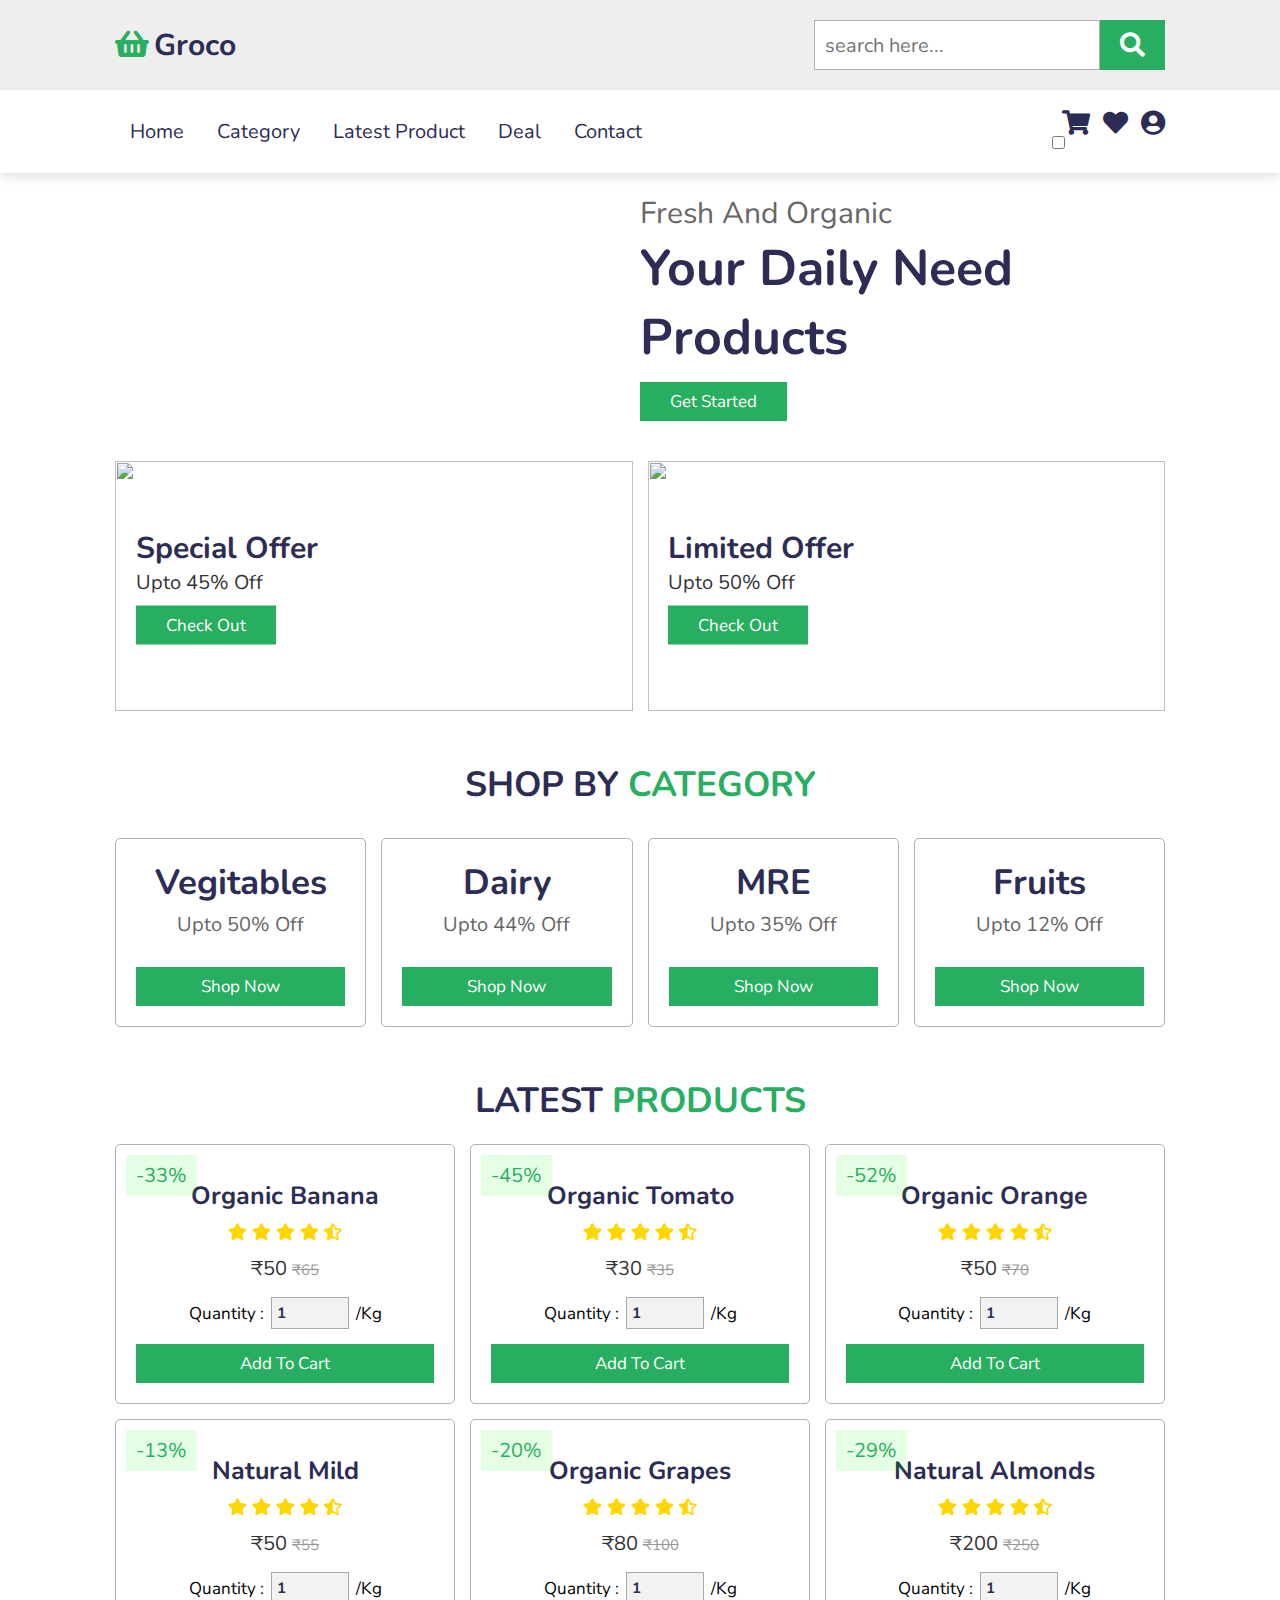
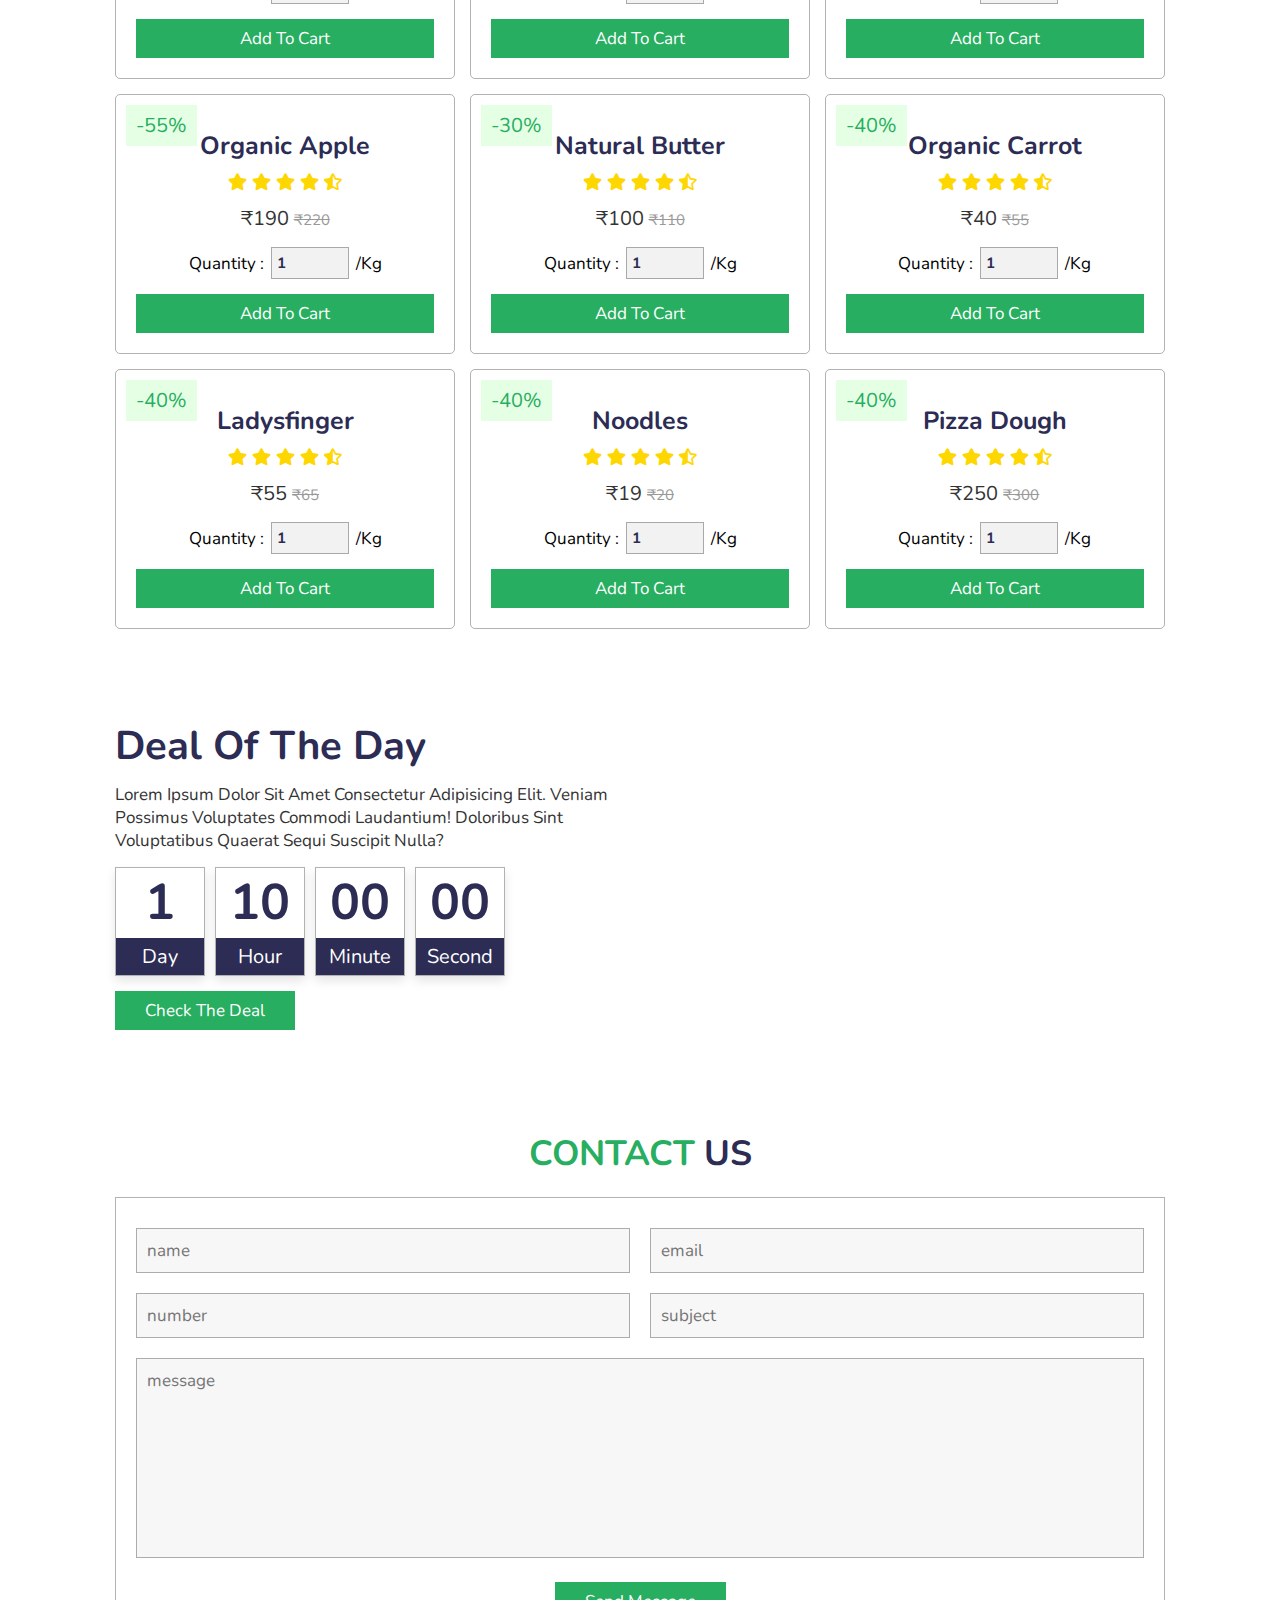
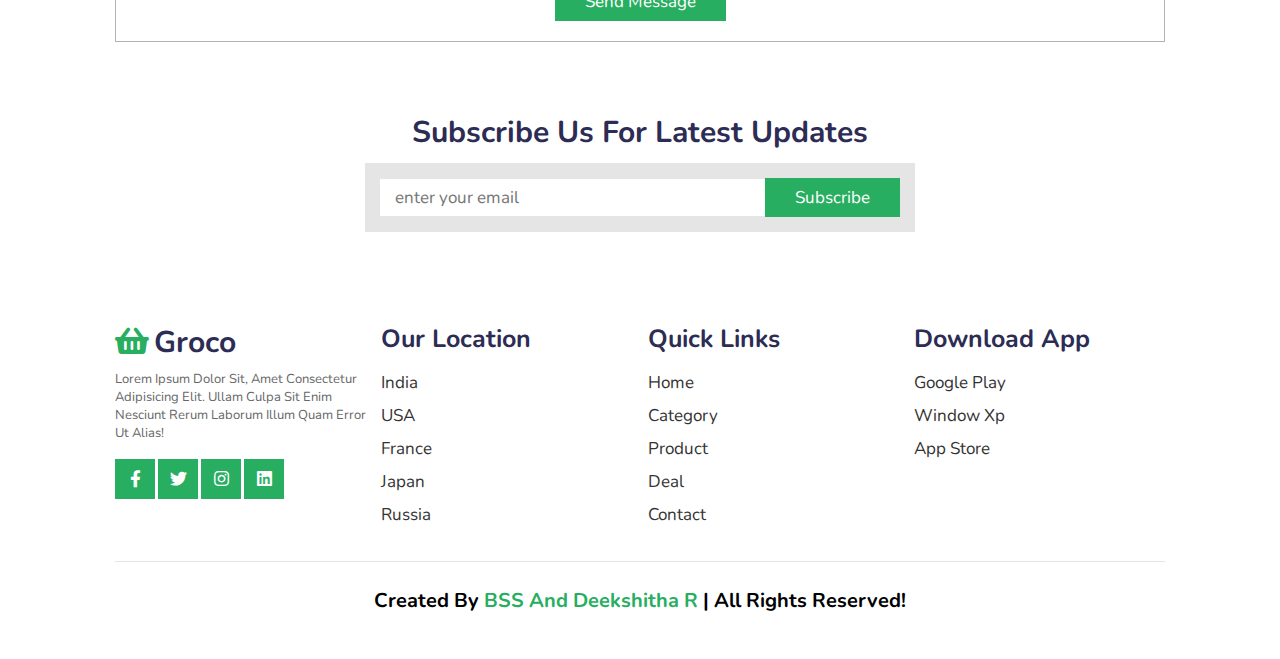
==== index.html @ 6a075d0f "Add files via upload" ====
<!DOCTYPE html>
<html lang="en">
<head>
    <meta charset="UTF-8">
    <meta name="viewport" content="width=device-width, initial-scale=1.0">
    <title>Groco</title>

    <!-- font awesome cdn link  -->
    <link rel="stylesheet" href="https://cdnjs.cloudflare.com/ajax/libs/font-awesome/5.15.3/css/all.min.css">

    <!-- custom css file link  -->
    <link rel="stylesheet" href="style.css">

    <!-- Favico -->
    <link rel="shortcut icon" href="images/basket-shopping-solid.ico" type="image/x-icon">
    <!-- Dark Mode CSS file link  -->
    <!-- <link rel="stylesheet" href="dark-mode.css" id="dark-mode-stylesheet"> -->
</head>
<body>



<!-- header section starts  -->

<header>

    <div class="header-1">

        <a href="#" class="logo"><i class="fas fa-shopping-basket"></i>groco</a>
        
        <form action="" class="search-box-container">
            <input type="search" id="search-box" placeholder="search here...">
            <label for="search-box" class="fas fa-search"></label>
        </form>

    </div>

    <div class="header-2">

        <div id="menu-bar" class="fas fa-bars"></div>

        <nav class="navbar">
            <a href="#home">home</a>
            <a href="#category">category</a>
            <a href="#product">Latest product</a>
            <a href="#deal">deal</a>
            <a href="#contact">contact</a>
        </nav>

        <div class="icons">
            <a href="#" class="fas fa-shopping-cart"></a>
            <a href="#" class="fas fa-heart"></a>
            <a href="#" class="fas fa-user-circle"></a>
            <!-- Implemntation of Dark Mode-->
        <div class="dark-mode-toggle">
            <label class="switch">
                <input type="checkbox" id="toggle-dark-mode">
                <span class="slider round"></span>
            </label>
        </div>
        <!-- Dark Mode Implementation Ends-->
        </div>

    </div>

</header>

<!-- header section ends -->

<!-- home section starts  -->

<section class="home" id="home">

    <div class="image">
        <img src="images/home-img.png" alt="">
    </div>

    <div class="content">
        <span>fresh and organic</span>
        <h3>your daily need products</h3>
        <a href="#" class="btn">get started</a>
    </div>

</section>

<!-- home section ends -->

<!-- banner section starts  -->

<section class="banner-container">

    <div class="banner">
        <img src="images/banner-1.jpg" alt="">
        <div class="content">
            <h3>special offer</h3>
            <p>upto 45% off</p>
            <a href="#" class="btn">check out</a>
        </div>
    </div>

    <div class="banner">
        <img src="images/banner-2.jpg" alt="">
        <div class="content">
            <h3>limited offer</h3>
            <p>upto 50% off</p>
            <a href="#" class="btn">check out</a>
        </div>
    </div>

</section>

<!-- banner section ends -->

<!-- category section starts  -->

<section class="category" id="category">

    <h1 class="heading">shop by <span>category</span></h1>

    <div class="box-container">

        <div class="box">
            <h3>vegitables</h3>
            <p>upto 50% off</p>
            <img src="images/category-1.png" alt="">
            <a href="vegetable.html" target = "_blank" class="btn">shop now</a>
        </div>
        <div class="box">
            <h3>dairy</h3>
            <p>upto 44% off</p>
            <img src="images/category-2.png" alt="">
            <a href="dairy.html" target = "_blank" class="btn">shop now</a>
        </div>
        <div class="box">
            <h3>MRE</h3>
            <p>upto 35% off</p>
            <img src="images/category-3.png" alt="">
            <a href="mre.html" target = "_blank" class="btn">shop now</a>
        </div>
        <div class="box">
            <h3>fruits</h3>
            <p>upto 12% off</p>
            <img src="images/category-4.png" alt="">
            <a href="fruit.html" target = "_blank" class="btn">shop now</a>
        </div>

    </div>

</section>

<!-- category section ends -->

<!-- product section starts  -->

<section class="product" id="product">

    <h1 class="heading">latest <span>products</span></h1>

    <div class="box-container">

        <div class="box">
            <span class="discount">-33%</span>
            <div class="icons">
                <a href="#" class="fas fa-heart"></a>
                <a href="#" class="fas fa-share"></a>
                <a href="#" class="fas fa-eye"></a>
            </div>
            <img src="images/product-1-banana.png" alt="">
            <h3>organic banana</h3>
            <div class="stars">
                <i class="fas fa-star"></i>
                <i class="fas fa-star"></i>
                <i class="fas fa-star"></i>
                <i class="fas fa-star"></i>
                <i class="fas fa-star-half-alt"></i>
            </div>
            <div class="price"> ₹50 <span> ₹65 </span> </div>
            <div class="quantity">
                <span>quantity : </span>
                <input type="number" min="1" max="1000" value="1">
                <span> /kg </span>
            </div>
            <a href="#" class="btn">add to cart</a>
        </div>

        <div class="box">
            <span class="discount">-45%</span>
            <div class="icons">
                <a href="#" class="fas fa-heart"></a>
                <a href="#" class="fas fa-share"></a>
                <a href="#" class="fas fa-eye"></a>
            </div>
            <img src="images/product-2-tomato.png" alt="">
            <h3>organic tomato</h3>
            <div class="stars">
                <i class="fas fa-star"></i>
                <i class="fas fa-star"></i>
                <i class="fas fa-star"></i>
                <i class="fas fa-star"></i>
                <i class="fas fa-star-half-alt"></i>
            </div>
            <div class="price"> ₹30 <span> ₹35 </span> </div>
            <div class="quantity">
                <span>quantity : </span>
                <input type="number" min="1" max="1000" value="1">
                <span> /kg </span>
            </div>
            <a href="#" class="btn">add to cart</a>
        </div>

        <div class="box">
            <span class="discount">-52%</span>
            <div class="icons">
                <a href="#" class="fas fa-heart"></a>
                <a href="#" class="fas fa-share"></a>
                <a href="#" class="fas fa-eye"></a>
            </div>
            <img src="images/product-3-orange.png" alt="">
            <h3>organic orange</h3>
            <div class="stars">
                <i class="fas fa-star"></i>
                <i class="fas fa-star"></i>
                <i class="fas fa-star"></i>
                <i class="fas fa-star"></i>
                <i class="fas fa-star-half-alt"></i>
            </div>
            <div class="price"> ₹50 <span> ₹70 </span> </div>
            <div class="quantity">
                <span>quantity : </span>
                <input type="number" min="1" max="1000" value="1">
                <span> /kg </span>
            </div>
            <a href="#" class="btn">add to cart</a>
        </div>

        <div class="box">
            <span class="discount">-13%</span>
            <div class="icons">
                <a href="#" class="fas fa-heart"></a>
                <a href="#" class="fas fa-share"></a>
                <a href="#" class="fas fa-eye"></a>
            </div>
            <img src="images/product-4-milk.png" alt="">
            <h3>natural mild</h3>
            <div class="stars">
                <i class="fas fa-star"></i>
                <i class="fas fa-star"></i>
                <i class="fas fa-star"></i>
                <i class="fas fa-star"></i>
                <i class="fas fa-star-half-alt"></i>
            </div>
            <div class="price"> ₹50 <span> ₹55 </span> </div>
            <div class="quantity">
                <span>quantity : </span>
                <input type="number" min="1" max="1000" value="1">
                <span> /kg </span>
            </div>
            <a href="#" class="btn">add to cart</a>
        </div>

        <div class="box">
            <span class="discount">-20%</span>
            <div class="icons">
                <a href="#" class="fas fa-heart"></a>
                <a href="#" class="fas fa-share"></a>
                <a href="#" class="fas fa-eye"></a>
            </div>
            <img src="images/product-5-grape.png" alt="">
            <h3>organic grapes</h3>
            <div class="stars">
                <i class="fas fa-star"></i>
                <i class="fas fa-star"></i>
                <i class="fas fa-star"></i>
                <i class="fas fa-star"></i>
                <i class="fas fa-star-half-alt"></i>
            </div>
            <div class="price"> ₹80 <span> ₹100 </span> </div>
            <div class="quantity">
                <span>quantity : </span>
                <input type="number" min="1" max="1000" value="1">
                <span> /kg </span>
            </div>
            <a href="#" class="btn">add to cart</a>
        </div>

        <div class="box">
            <span class="discount">-29%</span>
            <div class="icons">
                <a href="#" class="fas fa-heart"></a>
                <a href="#" class="fas fa-share"></a>
                <a href="#" class="fas fa-eye"></a>
            </div>
            <img src="images/product-6-almond.png" alt="">
            <h3>natural almonds</h3>
            <div class="stars">
                <i class="fas fa-star"></i>
                <i class="fas fa-star"></i>
                <i class="fas fa-star"></i>
                <i class="fas fa-star"></i>
                <i class="fas fa-star-half-alt"></i>
            </div>
            <div class="price"> ₹200 <span> ₹250 </span> </div>
            <div class="quantity">
                <span>quantity : </span>
                <input type="number" min="1" max="1000" value="1">
                <span> /kg </span>
            </div>
            <a href="#" class="btn">add to cart</a>
        </div>

        <div class="box">
            <span class="discount">-55%</span>
            <div class="icons">
                <a href="#" class="fas fa-heart"></a>
                <a href="#" class="fas fa-share"></a>
                <a href="#" class="fas fa-eye"></a>
            </div>
            <img src="images/product-7-apple.png" alt="">
            <h3>organic apple</h3>
            <div class="stars">
                <i class="fas fa-star"></i>
                <i class="fas fa-star"></i>
                <i class="fas fa-star"></i>
                <i class="fas fa-star"></i>
                <i class="fas fa-star-half-alt"></i>
            </div>
            <div class="price"> ₹190 <span> ₹220 </span> </div>
            <div class="quantity">
                <span>quantity : </span>
                <input type="number" min="1" max="1000" value="1">
                <span> /kg </span>
            </div>
            <a href="#" class="btn">add to cart</a>
        </div>

        <div class="box">
            <span class="discount">-30%</span>
            <div class="icons">
                <a href="#" class="fas fa-heart"></a>
                <a href="#" class="fas fa-share"></a>
                <a href="#" class="fas fa-eye"></a>
            </div>
            <img src="images/product-8-butter.png" alt="">
            <h3>natural butter</h3>
            <div class="stars">
                <i class="fas fa-star"></i>
                <i class="fas fa-star"></i>
                <i class="fas fa-star"></i>
                <i class="fas fa-star"></i>
                <i class="fas fa-star-half-alt"></i>
            </div>
            <div class="price"> ₹100 <span> ₹110 </span> </div>
            <div class="quantity">
                <span>quantity : </span>
                <input type="number" min="1" max="1000" value="1">
                <span> /kg </span>
            </div>
            <a href="#" class="btn">add to cart</a>
        </div>

        <div class="box">
            <span class="discount">-40%</span>
            <div class="icons">
                <a href="#" class="fas fa-heart"></a>
                <a href="#" class="fas fa-share"></a>
                <a href="#" class="fas fa-eye"></a>
            </div>
            <img src="images/product-9-carrot.png" alt="">
            <h3>organic carrot</h3>
            <div class="stars">
                <i class="fas fa-star"></i>
                <i class="fas fa-star"></i>
                <i class="fas fa-star"></i>
                <i class="fas fa-star"></i>
                <i class="fas fa-star-half-alt"></i>
            </div>
            <div class="price"> ₹40 <span> ₹55 </span> </div>
            <div class="quantity">
                <span>quantity : </span>
                <input type="number" min="1" max="1000" value="1">
                <span> /kg </span>
            </div>
            <a href="#" class="btn">add to cart</a>
        </div>

        <div class="box">
            <span class="discount">-40%</span>
            <div class="icons">
                <a href="#" class="fas fa-heart"></a>
                <a href="#" class="fas fa-share"></a>
                <a href="#" class="fas fa-eye"></a>
            </div>
            <img src="images/product-10-ladysfinger.webp" alt="">
            <h3>Ladysfinger</h3>
            <div class="stars">
                <i class="fas fa-star"></i>
                <i class="fas fa-star"></i>
                <i class="fas fa-star"></i>
                <i class="fas fa-star"></i>
                <i class="fas fa-star-half-alt"></i>
            </div>
            <div class="price"> ₹55 <span> ₹65 </span> </div>
            <div class="quantity">
                <span>quantity : </span>
                <input type="number" min="1" max="1000" value="1">
                <span> /kg </span>
            </div>
            <a href="#" class="btn">add to cart</a>
        </div>

        <div class="box">
            <span class="discount">-40%</span>
            <div class="icons">
                <a href="#" class="fas fa-heart"></a>
                <a href="#" class="fas fa-share"></a>
                <a href="#" class="fas fa-eye"></a>
            </div>
            <img src="images/product-11-noodle.jfif" alt="">
            <h3>Noodles</h3>
            <div class="stars">
                <i class="fas fa-star"></i>
                <i class="fas fa-star"></i>
                <i class="fas fa-star"></i>
                <i class="fas fa-star"></i>
                <i class="fas fa-star-half-alt"></i>
            </div>
            <div class="price"> ₹19 <span> ₹20 </span> </div>
            <div class="quantity">
                <span>quantity : </span>
                <input type="number" min="1" max="1000" value="1">
                <span> /kg </span>
            </div>
            <a href="#" class="btn">add to cart</a>
        </div>

        <div class="box">
            <span class="discount">-40%</span>
            <div class="icons">
                <a href="#" class="fas fa-heart"></a>
                <a href="#" class="fas fa-share"></a>
                <a href="#" class="fas fa-eye"></a>
            </div>
            <img src="images/product-12-pizzadough.webp" alt="">
            <h3>Pizza Dough</h3>
            <div class="stars">
                <i class="fas fa-star"></i>
                <i class="fas fa-star"></i>
                <i class="fas fa-star"></i>
                <i class="fas fa-star"></i>
                <i class="fas fa-star-half-alt"></i>
            </div>
            <div class="price"> ₹250 <span> ₹300 </span> </div>
            <div class="quantity">
                <span>quantity : </span>
                <input type="number" min="1" max="1000" value="1">
                <span> /kg </span>
            </div>
            <a href="#" class="btn">add to cart</a>
        </div>



    </div>

</section>

<!-- product section ends -->

<!-- deal section starts  -->

<section class="deal" id="deal">

    <div class="content">

        <h3 class="title">deal of the day</h3>
        <p>Lorem ipsum dolor sit amet consectetur adipisicing elit. Veniam possimus voluptates commodi laudantium! Doloribus sint voluptatibus quaerat sequi suscipit nulla?</p>

        <div class="count-down">
            <div class="box">
                <h3 id="day">1</h3>
                <span>day</span>
            </div>
            <div class="box">
                <h3 id="hour">10</h3>
                <span>hour</span>
            </div>
            <div class="box">
                <h3 id="minute">00</h3>
                <span>minute</span>
            </div>
            <div class="box">
                <h3 id="second">00</h3>
                <span>second</span>
            </div>
        </div>

        <a href="#" class="btn">check the deal</a>

    </div>

</section>

<!-- deal section ends -->

<!-- contact section starts  -->

<section class="contact" id="contact">

    <h1 class="heading"> <span>contact</span> us </h1>

    <form action="">

        <div class="inputBox">
            <input type="text" placeholder="name">
            <input type="email" placeholder="email">
        </div>

        <div class="inputBox">
            <input type="number" placeholder="number">
            <input type="text" placeholder="subject">
        </div>

        <textarea placeholder="message" name="" id="" cols="30" rows="10"></textarea>

        <input type="submit" value="send message" class="btn">

    </form>

</section>

<!-- contact section ends -->

<!-- newsletter section starts  -->

<section class="newsletter">

    <h3>subscribe us for latest updates</h3>

    <form action="">
        <input class="box" type="email" placeholder="enter your email">
        <input type="submit" value="subscribe" class="btn">
    </form>

</section>

<!-- newsletter section ends -->

<!-- footer section starts  -->

<section class="footer">

    <div class="box-container">

        <div class="box">
            <a href="#" class="logo"><i class="fas fa-shopping-basket"></i>groco</a>
            <p>Lorem ipsum dolor sit, amet consectetur adipisicing elit. Ullam culpa sit enim nesciunt rerum laborum illum quam error ut alias!</p>
            <div class="share">
                <a href="#" class="btn fab fa-facebook-f"></a>
                <a href="#" class="btn fab fa-twitter"></a>
                <a href="#" class="btn fab fa-instagram"></a>
                <a href="#" class="btn fab fa-linkedin"></a>
            </div>
        </div>
        
        <div class="box">
            <h3>our location</h3>
            <div class="links">
                <a href="#">india</a>
                <a href="#">USA</a>
                <a href="#">france</a>
                <a href="#">japan</a>
                <a href="#">russia</a>
            </div>
        </div>

        <div class="box">
            <h3>quick links</h3>
            <div class="links">
                <a href="#">home</a>
                <a href="#">category</a>
                <a href="#">product</a>
                <a href="#">deal</a>
                <a href="#">contact</a>
            </div>
        </div>

        <div class="box">
            <h3>download app</h3>
            <div class="links">
                <a href="#">google play</a>
                <a href="#">window xp</a>
                <a href="#">app store</a>
            </div>
        </div>

    </div>

    <h1 class="credit"> created by <span> BSS and Deekshitha R </span> | All rights reserved! </h1>

</section>

<!-- footer section ends -->

<!-- custom js file link  -->
<script src="js/script.js"></script>

<!-- Dark Mode JavaScript  -->
<script>
    const toggleDarkMode = document.getElementById("toggle-dark-mode");
    const darkModeStylesheet = document.getElementById("dark-mode-stylesheet");

    toggleDarkMode.addEventListener("change", function() {
        darkModeStylesheet.disabled = !toggleDarkMode.checked;
    });
</script>
    
</body>
</html>
---- style.css ----
@import url('https://fonts.googleapis.com/css2?family=Nunito:wght@200;300;400;600;700&display=swap');

:root{
  --green:#27ae60;
  --black:#2c2c54;
}

*{
  font-family: 'Nunito', sans-serif;
  margin:0; padding:0;
  box-sizing: border-box;
  outline: none; border:none;
  text-decoration: none;
  text-transform: capitalize;
  transition: all .2s linear;
}

*::selection{
  background:var(--green);
  color:#fff;
}

html{
  font-size: 62.5%;
  overflow-x: hidden;
  scroll-padding-top: 6.5rem;
  scroll-behavior: smooth;
}

section{
  padding:2rem 9%;
}

.btn{
  display: inline-block;
  margin-top: 1rem;
  background:var(--green);
  color:#fff;
  padding:.8rem 3rem;
  font-size: 1.7rem;
  text-align: center;
  cursor: pointer;
}

.btn:hover{
  background:var(--black);
}

.heading{
  text-align: center;
  color:var(--black);
  text-transform: uppercase;
  padding:1rem;
  font-size: 3.5rem;
  padding-bottom: 2rem;
}

.heading span{
  color:var(--green);
  text-transform: uppercase;
}

.header-1{
  background:#eee;
  display: flex;
  align-items: center;
  justify-content: space-between;
  padding:2rem 9%;
}

.logo{
  color:var(--black);
  font-weight: bolder;
  font-size: 3rem;
}

.logo i{
  padding-right: .5rem;
  color:var(--green);
}

.header-1 .search-box-container{
  display: flex;
  height:5rem;
}

.header-1 .search-box-container #search-box{
  height: 100%;
  width:100%;
  padding:1rem;
  font-size: 2rem;
  color:#333;
  border:.1rem solid rgba(0,0,0,.3);
  text-transform: none;
}

.header-1 .search-box-container label{
  height: 100%;
  width:8rem;
  font-size: 2.5rem;
  line-height: 5rem;
  color:#fff;
  background:var(--green);
  text-align: center;
  cursor: pointer;
}

.header-1 .search-box-container label:hover{
  background:var(--black);
}

.header-2{
  background:#fff;
  display: flex;
  align-items: center;
  justify-content: space-between;
  padding:2rem 9%;
  box-shadow: 0 .5rem 1rem rgba(0,0,0,.1);
  position: relative;
}

.header-2.active{
  position: fixed;
  top:0; left: 0; right:0;
  z-index: 10000;
}

.header-2 .navbar a{
  padding:.5rem 1.5rem;
  font-size: 2rem;
  border-radius: .5rem;
  color:var(--black);
}

.header-2 .navbar a:hover{
  background:var(--green);
  color:#fff;
}

.header-2 .icons a{
  font-size: 2.5rem;
  color:var(--black);
  padding-left: 1rem;
}

.header-2 .icons a:hover{
  color:var(--green);
}

#menu-bar{
  font-size: 3rem;
  border-radius: .5rem;
  border:.1rem solid var(--black);
  padding:.8rem 1.5rem;
  color:var(--black);
  cursor: pointer;
  display: none;
}

.home{
  display: flex;
  align-items: center;
  justify-content: center;
  flex-wrap: wrap;
}

.home .image{
  flex:1 1 40rem;
  padding-top: 5rem;
}

.home .image img{
  width:100%;
}

.home .content{
  flex:1 1 40rem;
}

.home .content span{
  font-size: 3rem;
  color:#666;
}

.home .content h3{
  font-size: 5rem;
  color:var(--black);
}


.home-category{
  display: flex;
  align-items: center;
  justify-content: center;
  flex-wrap: wrap;
}

.home-category .image{
  flex:1 1 20rem;
  padding-top: 3rem;
}

.home-category .image img{
  width:100%;
}

.home-category .content{
  flex:1 1 50rem;
}

.home-category .content span{
  font-size: 3rem;
  color:#666;
}

.home-category .content h3{
  font-size: 4.5rem;
  color:var(--black);
}

.banner-container{
  display: flex;
  flex-wrap: wrap;
  gap:1.5rem;
}

.banner-container .banner{
  flex:1 1 40rem;
  height: 25rem;
  overflow: hidden;
  position: relative;
}

.banner-container .banner img{
  height: 100%;
  width:100%;
  object-fit: cover;
}

.banner-container .banner .content{
  position: absolute;
  top:50%; left: 4%;
  transform: translateY(-50%);
}

.banner-container .banner .content h3{
  font-size: 3rem;
  color:var(--black);
}

.banner-container .banner .content p{
  font-size: 2rem;
  color:#333;
}

.banner-container .banner:hover img{
  transform:scale(1.2) rotate(-5deg);
}

.category .box-container{
  display: flex;
  gap: 1.5rem;
  flex-wrap: wrap;
  padding-top: 1rem;
}

.category .box-container .box{
  border:.1rem solid rgba(0,0,0,.3);
  border-radius: .5rem;
  text-align: center;
  padding:2rem;
  flex:1 1 25rem;
}

.category .box-container .box img{
  width: 20rem;
  margin:.5rem 0;
}

.category .box-container .box h3{
  font-size: 3.5rem;
  color:var(--black);
}

.category .box-container .box p{
  font-size: 2rem;
  color:#666;
  padding:.5rem 0;
}

.category .box-container .box .btn{
  display: block;
}

.product .box-container{
  display: flex;
  flex-wrap: wrap;
  gap:1.5rem;
}

.product .box-container .box{
  flex:1 1 30rem;
  text-align: center;
  padding:2rem;
  border:.1rem solid rgba(0,0,0,.3);
  border-radius: .5rem;
  overflow: hidden;
  position: relative;
}

.product .box-container .box img{
  height: 20rem;
}

.product .box-container .box .discount{
  position: absolute;
  top:1rem; left: 1rem;
  background:rgba(0,255,0,.1);
  color:var(--green);
  padding:.7rem 1rem;
  font-size: 2rem;
}

.product .box-container .box .icons{
  position: absolute;
  top:.5rem; right:-6rem;
}

.product .box-container .box:hover .icons{
  right:1rem;
}

.product .box-container .box .icons a{
  display: block;
  height:4.5rem;
  width:4.5rem;
  line-height: 4.5rem;
  font-size: 1.7rem;
  color:var(--black);
  background:rgba(0,0,0,.05);
  border-radius: 50%;
  margin-top: .7rem;
}

.product .box-container .box .icons a:hover{
  background:var(--green);
  color:#fff;
}

.product .box-container .box h3{
  color:var(--black);
  font-size: 2.5rem;
}

.product .box-container .box .stars i{
  padding:1rem .1rem;
  font-size: 1.7rem;
  color:gold;
}

.product .box-container .box .price{
  font-size: 2rem;
  color:#333;
  padding:.5rem 0;
}

.product .box-container .box .price span{
  font-size: 1.5rem;
  color:#999;
  text-decoration: line-through;
}

.product .box-container .box .quantity{
  display: flex;
  align-items: center;
  justify-content: center;
  padding-top: 1rem;
  padding-bottom: .5rem;
}

.product .box-container .box .quantity span{
  padding:0 .7rem;
  font-size: 1.7rem;
}

.product .box-container .box .quantity input{
  border:.1rem solid rgba(0,0,0,.3);
  font-size: 1.5rem;
  font-weight: bolder;
  color:var(--black);
  padding:.5rem;
  background:rgba(0,0,0,.05);
}

.product .box-container .box .btn{
  display: block;
}

.deal{
  background:url(../images/deal-bg.jpg) no-repeat;
  background-position: center;
  background-size: cover;
  padding-top: 7rem;
  padding-bottom: 7rem;
}

.deal .content{
  max-width: 50rem;
}

.deal .content .title{
  font-size: 4rem;
  color:var(--black);
}

.deal .content p{
  font-size: 1.7rem;
  padding:1rem 0;
  color:#333;
}

.deal .content .count-down{
  display: flex;
  gap:1rem;
  padding:.5rem 0;
}

.deal .content .count-down .box{
  width:9rem;
  text-align: center;
  box-shadow: 0 .5rem 1rem rgba(0,0,0,.1);
  border:.1rem solid rgba(0,0,0,.3);
}

.deal .content .count-down .box h3{
  color:var(--black);
  background:#fff;
  height: 7rem;
  line-height: 7rem;
  width:100%;
  font-size: 5rem;
}

.deal .content .count-down .box span{
  display: block;
  background:var(--black);
  color:#fff;
  width:100%;
  padding:.5rem;
  font-size: 2rem;
}

.contact form{
  text-align: center;
  padding:2rem;
  border:.1rem solid rgba(0,0,0,.3);
}

.contact form .inputBox{
  display: flex;
  justify-content: space-between;
  flex-wrap: wrap;
}

.contact form .inputBox input, .contact form textarea{
  padding:1rem;
  font-size: 1.7rem;
  background:#f7f7f7;
  text-transform: none;
  margin:1rem 0;
  border:.1rem solid rgba(0,0,0,.3);
  width: 49%;
}

.contact form textarea{
  height: 20rem;
  resize: none;
  width: 100%;
}

.newsletter{
  background:url(../images/newsletter-bg.jpg) no-repeat;
  background-size: cover;
  background-position: center;
  text-align: center;
  padding:5rem 2rem;
}

.newsletter h3{
  font-size: 3rem;
  color:var(--black);
}

.newsletter form{
  max-width: 55rem;
  display: flex;
  align-items: center;
  margin:1rem auto;
  padding:1.5rem;
  background:rgba(0,0,0,.1);
}

.newsletter form .box{
  width:100%;
  padding:.7rem 1.5rem;
  font-size: 1.7rem;
  color:#333;
  text-transform: none;
}

.newsletter form .btn{
  margin-top: 0;
}

.footer .box-container{
  display: flex;
  gap:1.5rem;
  flex-wrap: wrap;
}

.footer .box-container .box{
  padding:1rem 0;
  flex:1 1 25rem;
}

.footer .box-container .box .share a{
  padding:0;
  height:4rem;
  width:4rem;
  line-height: 4rem;
  text-align: center;
}

.footer .box-container .box h3{
  font-size: 2.5rem;
  color:var(--black);
}

.footer .box-container .box p{
  font-size: 1.3rem;
  color:#666;
  padding:.7rem 0;
}

.footer .box-container .box .links{
  padding:1rem 0;
}

.footer .box-container .box .links a{
  display: block;
  padding:.5rem 0;
  font-size: 1.7rem;
  color:#333;
}

.footer .box-container .box .links a:hover{
  text-decoration: underline;
  color:var(--green);
}

.footer .credit{
  padding:2.5rem 1rem;
  border-top: .1rem solid rgba(0,0,0,.1);
  margin-top: 1rem;
  text-align: center;
  font-size: 2rem;
}

.footer .credit span{
  color:var(--green);
}




/* media queries  */

@media(max-width:1200px){

  html{
    font-size: 55%;
  }

}

@media(max-width:991px){

  .header-1,
  .header-2{
    padding:2rem;
  }

  section{
    padding:2rem;
  }

}

@media(max-width:768px){

  #menu-bar{
    display: initial;
  }

  .header-2 .navbar{
    position: absolute;
    top:100%; left: 0; right:0;
    background:var(--black);
    padding:1rem 2rem;
    display: none;
  }

  .header-2 .navbar.active{
    display: initial;
  }

  .header-2 .navbar a{
    font-size: 2.5rem;
    display: block;
    text-align: center;
    background:#fff;
    padding:1rem;
    margin:1.5rem 0;
  }

  .home .content{
    text-align: center;
  }

  .home .content h3{
    font-size: 4rem;
  }

  .deal{
    background-position: left;
  }

  .deal .content{
    max-width: 100%;
    text-align: center;
  }

  .deal .content .count-down{
    justify-content: center;
  }

  .contact form .inputBox input{
    width:100%;
  }

  .newsletter h3{
    font-size: 2.2rem;
  }

}

@media(max-width:450px){

  html{
    font-size: 50%;
  }

  .heading{
    font-size: 3rem;
  }

  .header-1{
    flex-flow: column;
  }

  .header-1 .search-box-container{
    width:100%;
    margin-top: 2rem;
  }

  .logo{
    font-size: 4rem;
  }

  .deal .content .count-down .box h3{
    font-size: 4rem;
  }

  .deal .content .count-down .box span{
    font-size: 1.5rem;
  }

}

/* dark mode code */
dark-mode .header-1{
  background:var(--black);
}
---- dark-mode.css ----
body {
    background-color: #333;
    color: #fff;
  }
  
  header {
    background-color: #222;
  }
  
  .header-1 a.logo,
  .header-2 nav a,
  .header-2 .icons a {
    color: #fff;
  }
  
  #search-box {
    background-color: #333;
    color: #fff;
  }
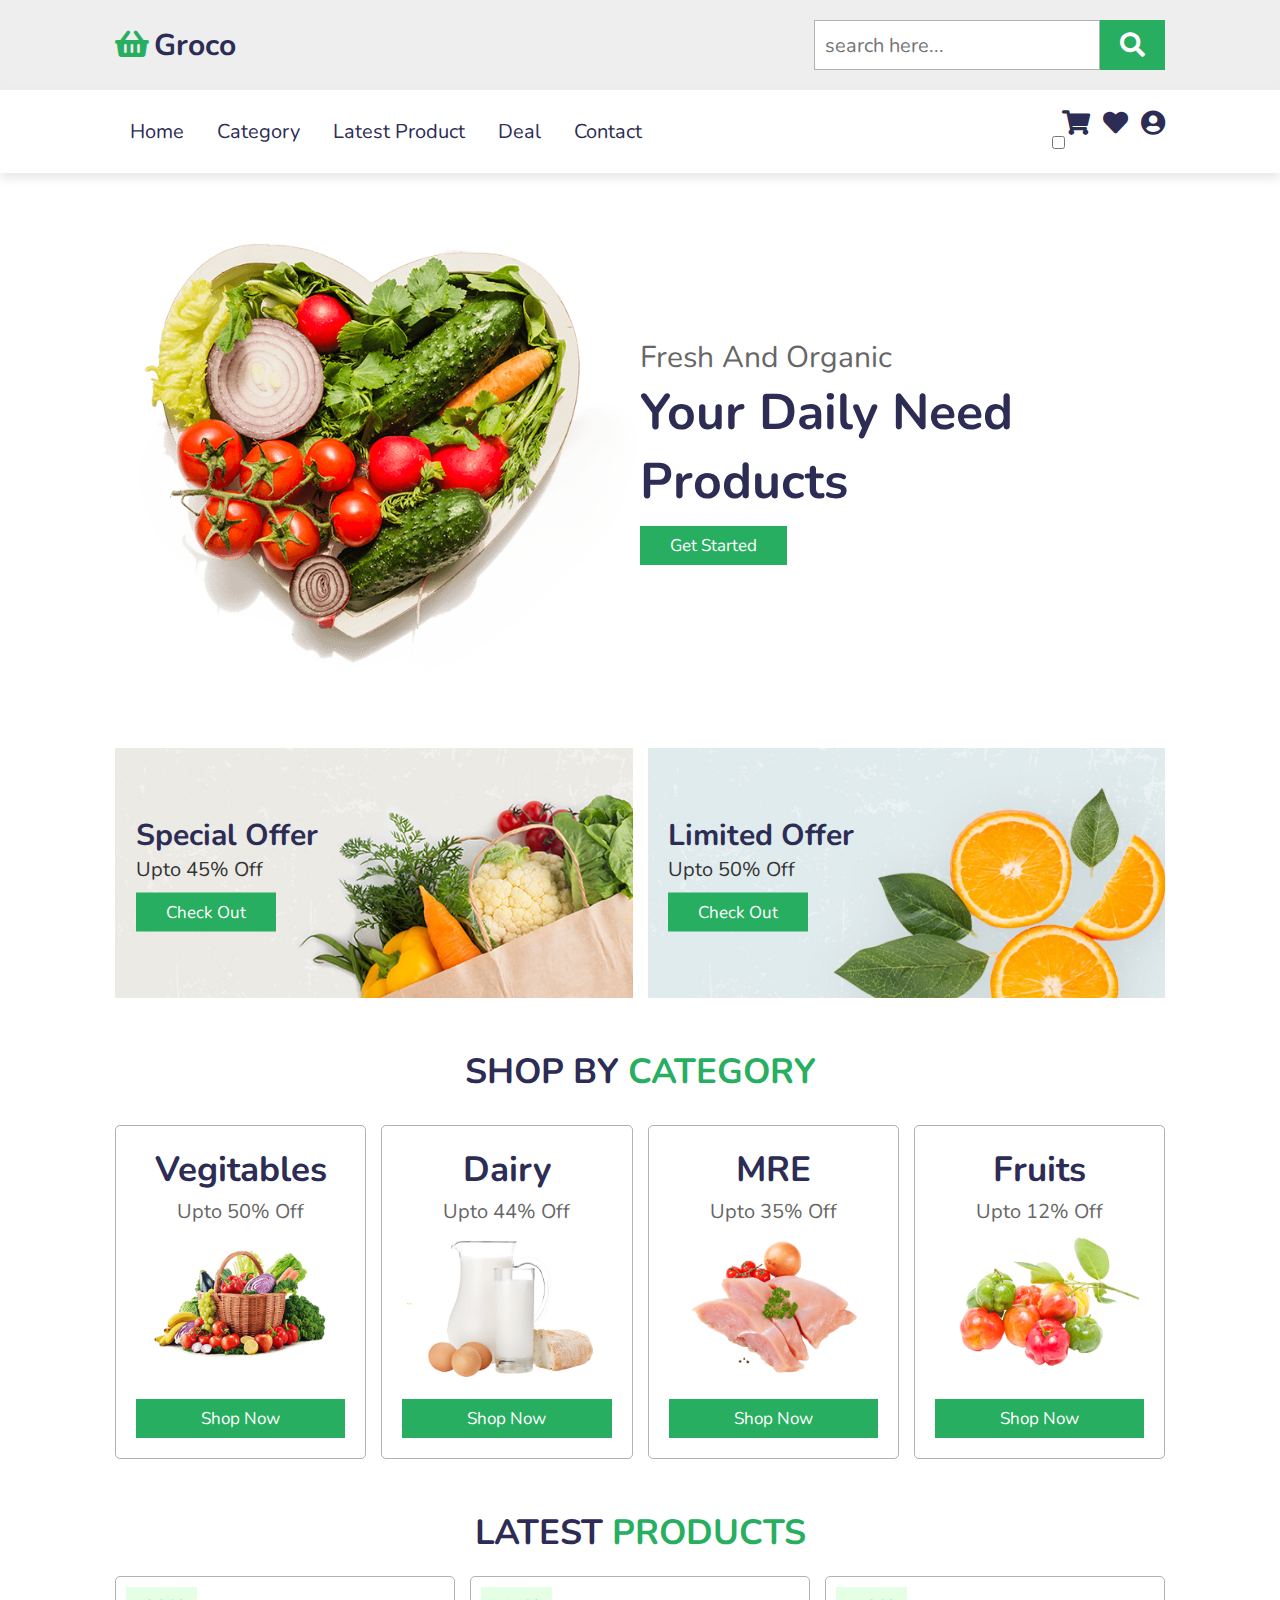
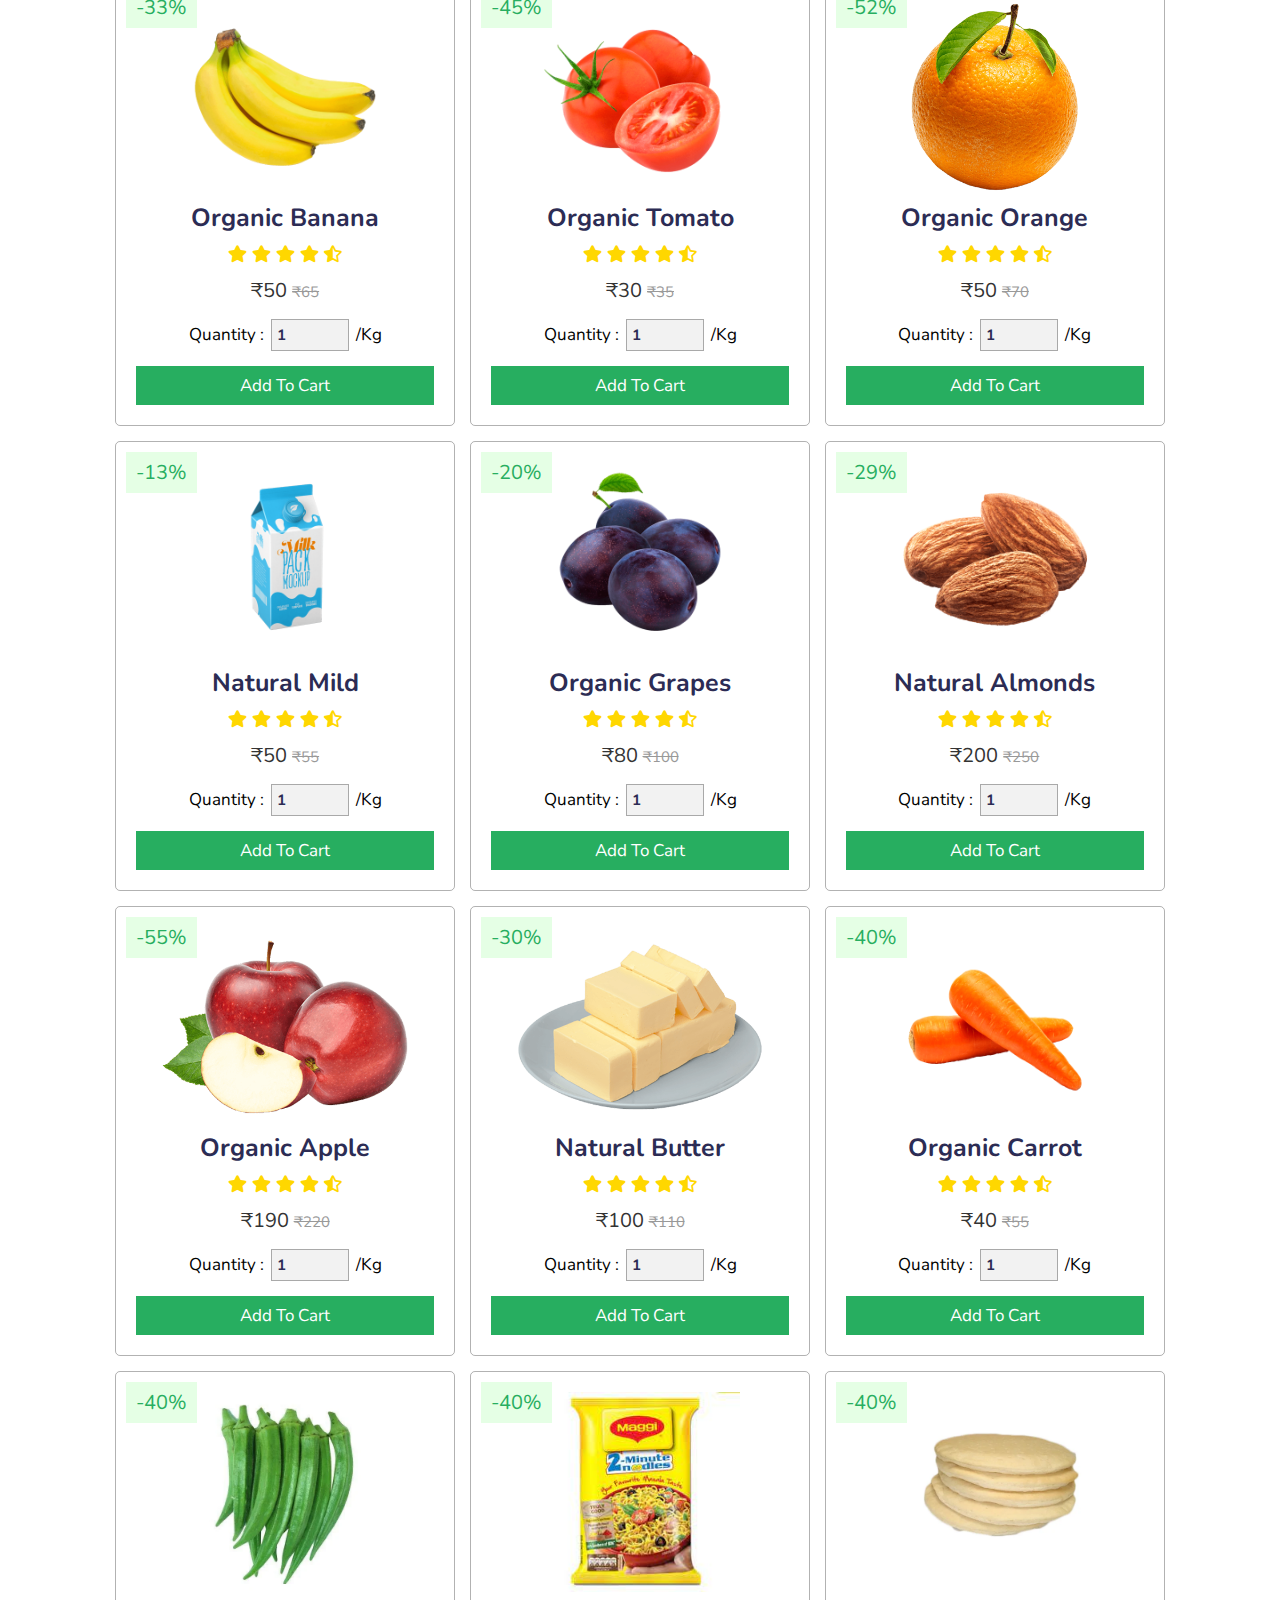
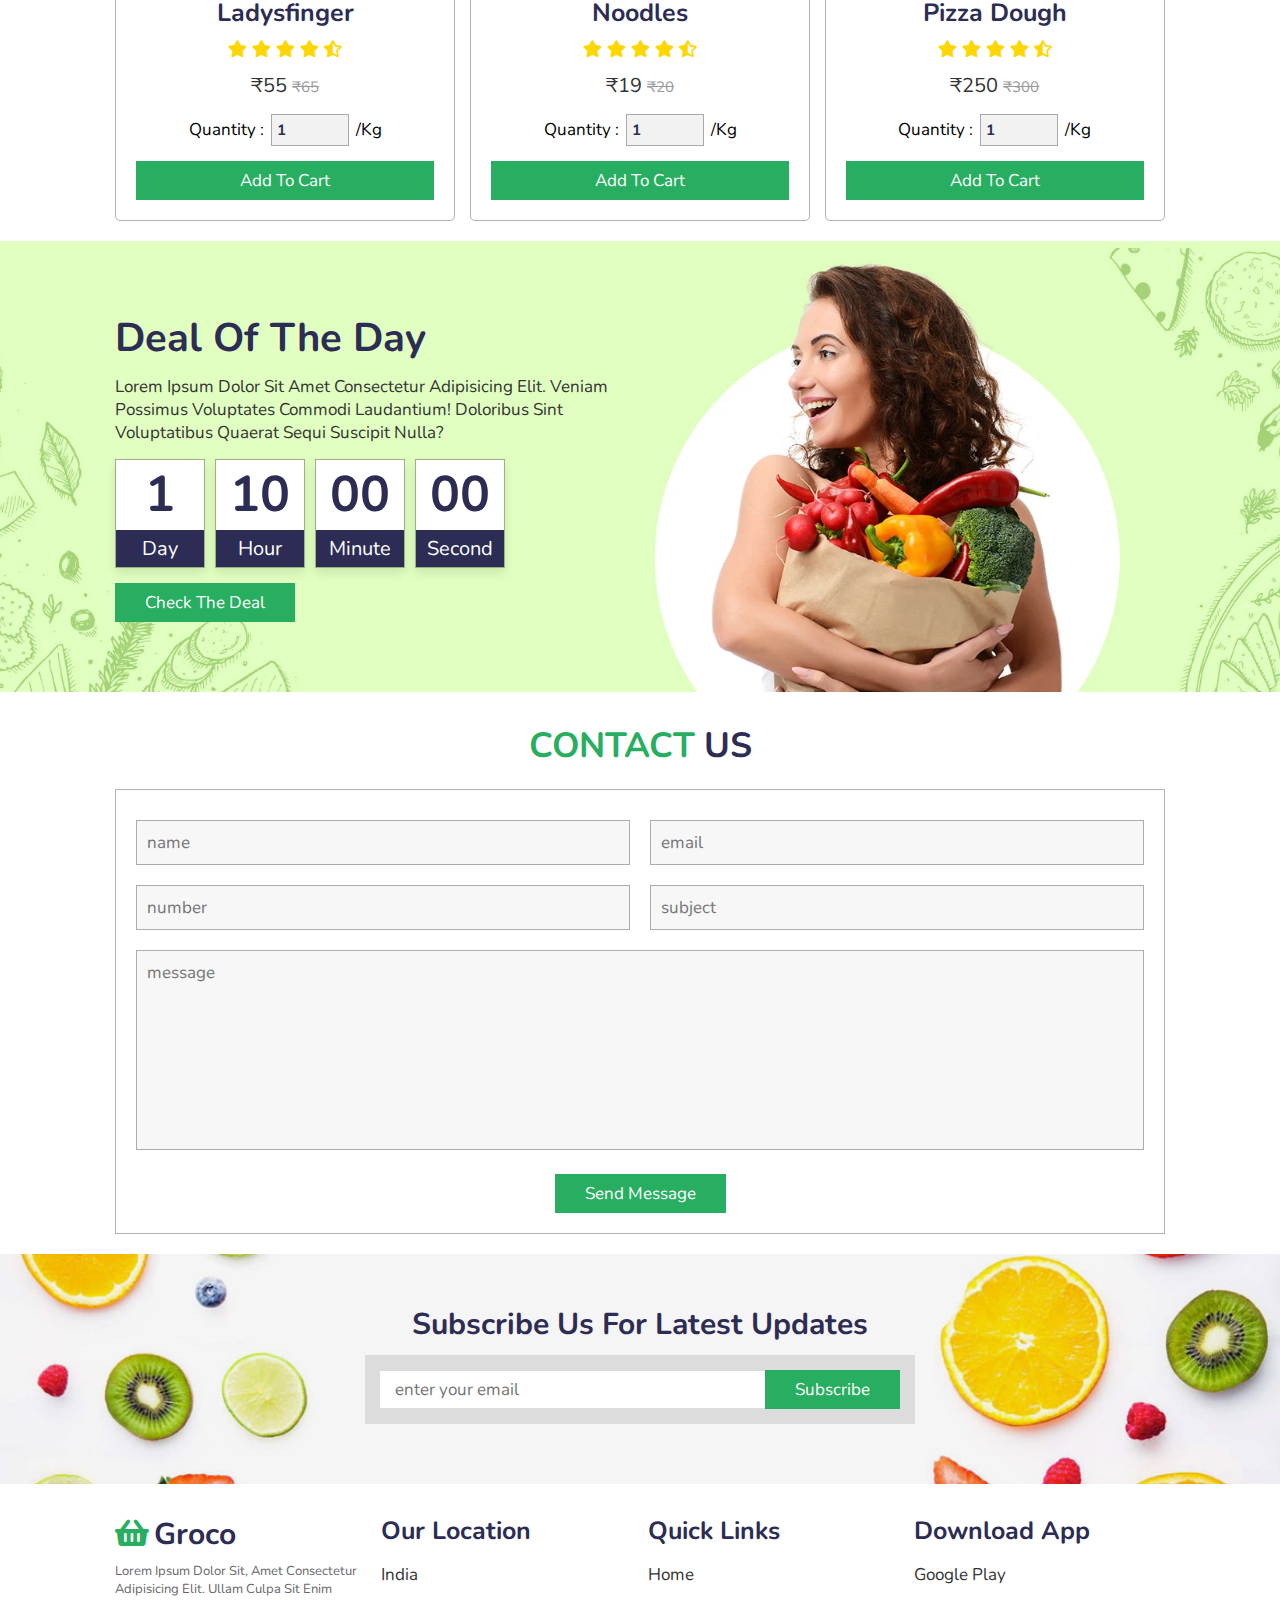
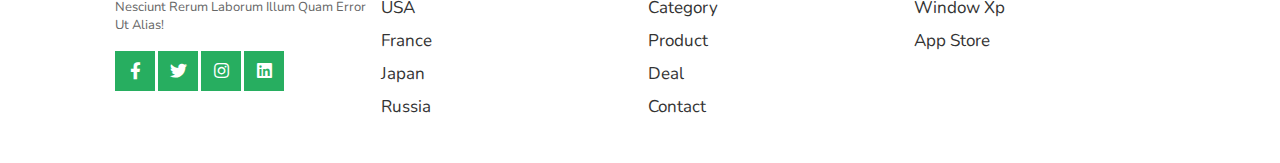
==== commit cd7dd8dd: "Update index.html" ====
--- a/index.html
+++ b/index.html
@@ -595,7 +595,7 @@
 
     </div>
 
-    <h1 class="credit"> created by <span> BSS and Deekshitha R </span> | All rights reserved! </h1>
+   <!-- <h1 class="credit"> created by <span> BSS and Deekshitha R </span> | All rights reserved! </h1> -->
 
 </section>
 
@@ -615,4 +615,4 @@
 </script>
     
 </body>
-</html>+</html>
